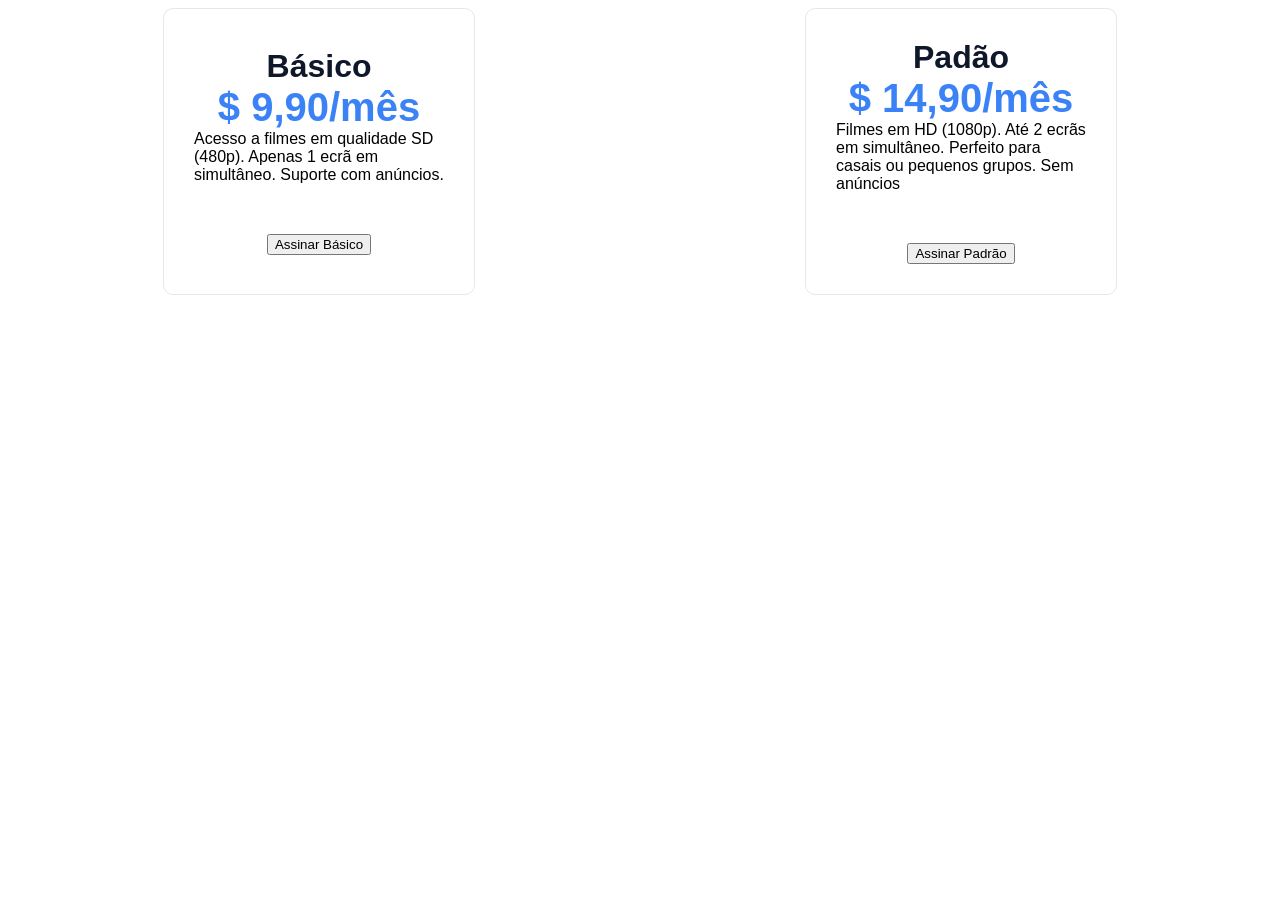
==== 3_Web Dev/at2-Flex/exercise3.html @ 0f5d00e9 "Creating exercise3" ====
<!DOCTYPE html>
<html lang="en">
<head>
    <meta charset="UTF-8">
    <meta name="viewport" content="width=device-width, initial-scale=1.0">
    <title>Exercise3</title>
    <style>
        main{
            display: flex;
            justify-content: space-around;
            gap: 20px;
            font-family: Arial, Helvetica, sans-serif   ;
        }
        div{
            width: 250px;
            display: flex;
            flex-direction: column;
            justify-content: center;
            align-items: center;
            padding: 30px;
            border: 1px solid #e2e8f0;
            border-radius: 10px;
        }
        div:hover{
            border: 1px solid #3b82f6;
            transform: scale(105%);
            transition: 500ms;
        }
        h1{
            color: #0f172a;
            font-size: 2em;
            margin: 0px;
        }
        h2{
            font-size: 2.5em;
            margin: 0px;
            color: #3b82f6;
        }
        span{

        }
        button{
            margin: 50px 0px 0px 0px;
        }
    </style>
</head>
<body>
    <main>
        <div>
            <h1>Básico</h1>
            <h2>$ 9,90/mês</h2>
            <span>Acesso a filmes em qualidade SD (480p). Apenas 1 ecrã em simultâneo. Suporte com anúncios.</span>
            <button>Assinar Básico</button>
        </div>
        <div>
            <h1>Padão</h1>
            <h2>$ 14,90/mês</h2>
            <span>Filmes em HD (1080p). Até 2 ecrãs em simultâneo. Perfeito para casais ou pequenos grupos. Sem anúncios</span>
            <button>Assinar Padrão</button>
        </div>
    </main>
</body>
</html>
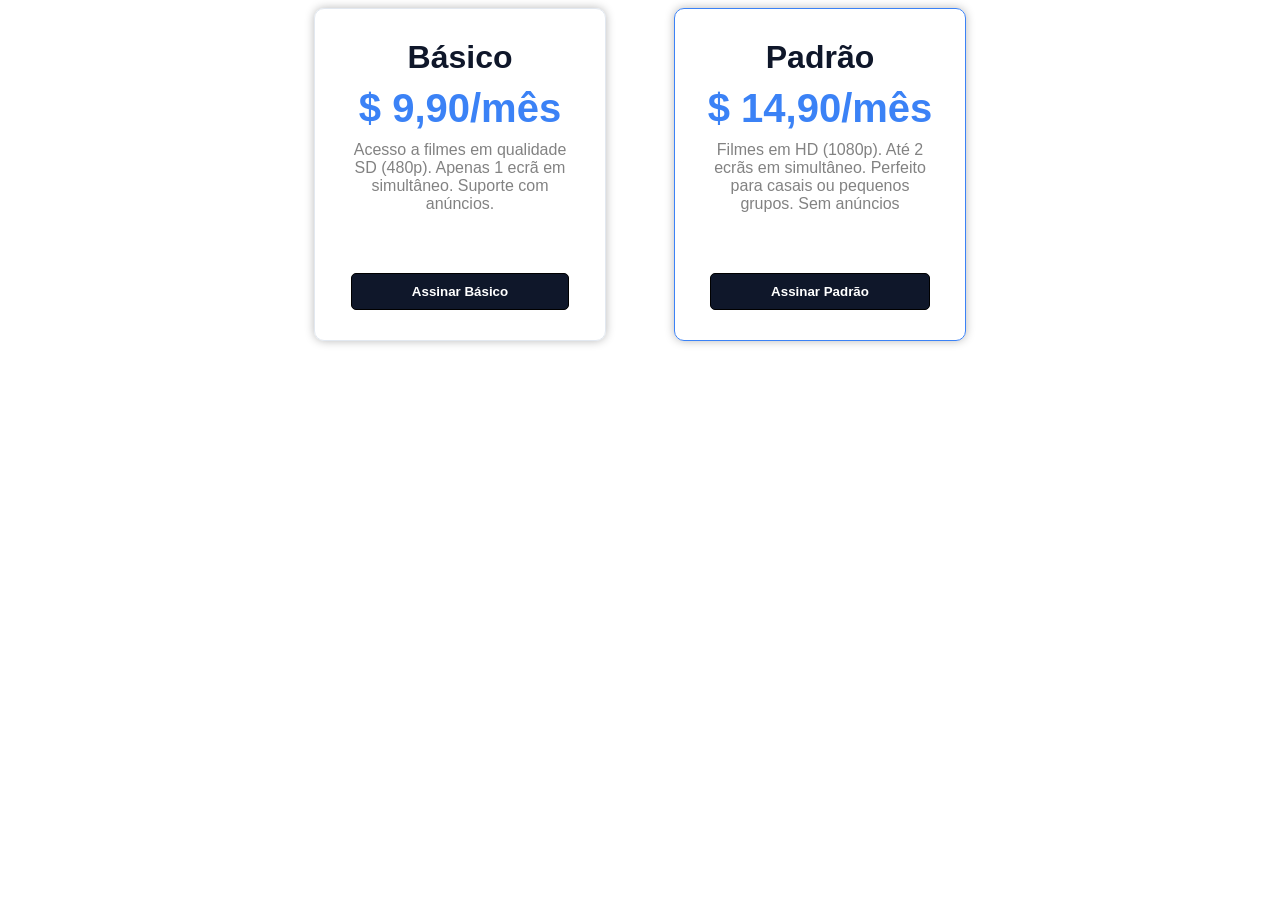
==== commit a7fb74c1: "Submit exercise3.html" ====
--- a/3_Web Dev/at2-Flex/exercise3.html
+++ b/3_Web Dev/at2-Flex/exercise3.html
@@ -5,14 +5,21 @@
     <meta name="viewport" content="width=device-width, initial-scale=1.0">
     <title>Exercise3</title>
     <style>
+        body{
+            display: flex;
+            justify-content: center;
+            align-items: center;
+        }
         main{
             display: flex;
             justify-content: space-around;
             gap: 20px;
-            font-family: Arial, Helvetica, sans-serif   ;
+            font-family: Arial, Helvetica, sans-serif;
+            flex-wrap: wrap;
+            width: 700px;
         }
         div{
-            width: 250px;
+            width: 230px;
             display: flex;
             flex-direction: column;
             justify-content: center;
@@ -20,11 +27,13 @@
             padding: 30px;
             border: 1px solid #e2e8f0;
             border-radius: 10px;
+            gap: 10px;
+            text-align: center;
+            box-shadow: 0 0 10px #b9b9b9;
         }
-        div:hover{
+        div.card-02{
             border: 1px solid #3b82f6;
-            transform: scale(105%);
-            transition: 500ms;
+            
         }
         h1{
             color: #0f172a;
@@ -37,23 +46,36 @@
             color: #3b82f6;
         }
         span{
-
+            color: #828282;
         }
         button{
             margin: 50px 0px 0px 0px;
+            border: 1px solid black;    
+            border-radius: 5px;
+            padding: 10px 60px;
+            color: #ffff;
+            background-color: #0f172a;
+            font-weight: bold;
+            cursor: pointer;
         }
+        button:hover{
+            text-decoration: underline;
+            background-color: #3b82f6;
+            transition: 500ms;
+        }
+
     </style>
 </head>
 <body>
     <main>
-        <div>
+        <div class="card-01">
             <h1>Básico</h1>
             <h2>$ 9,90/mês</h2>
             <span>Acesso a filmes em qualidade SD (480p). Apenas 1 ecrã em simultâneo. Suporte com anúncios.</span>
             <button>Assinar Básico</button>
         </div>
-        <div>
-            <h1>Padão</h1>
+        <div class="card-02">
+            <h1>Padrão</h1>
             <h2>$ 14,90/mês</h2>
             <span>Filmes em HD (1080p). Até 2 ecrãs em simultâneo. Perfeito para casais ou pequenos grupos. Sem anúncios</span>
             <button>Assinar Padrão</button>
